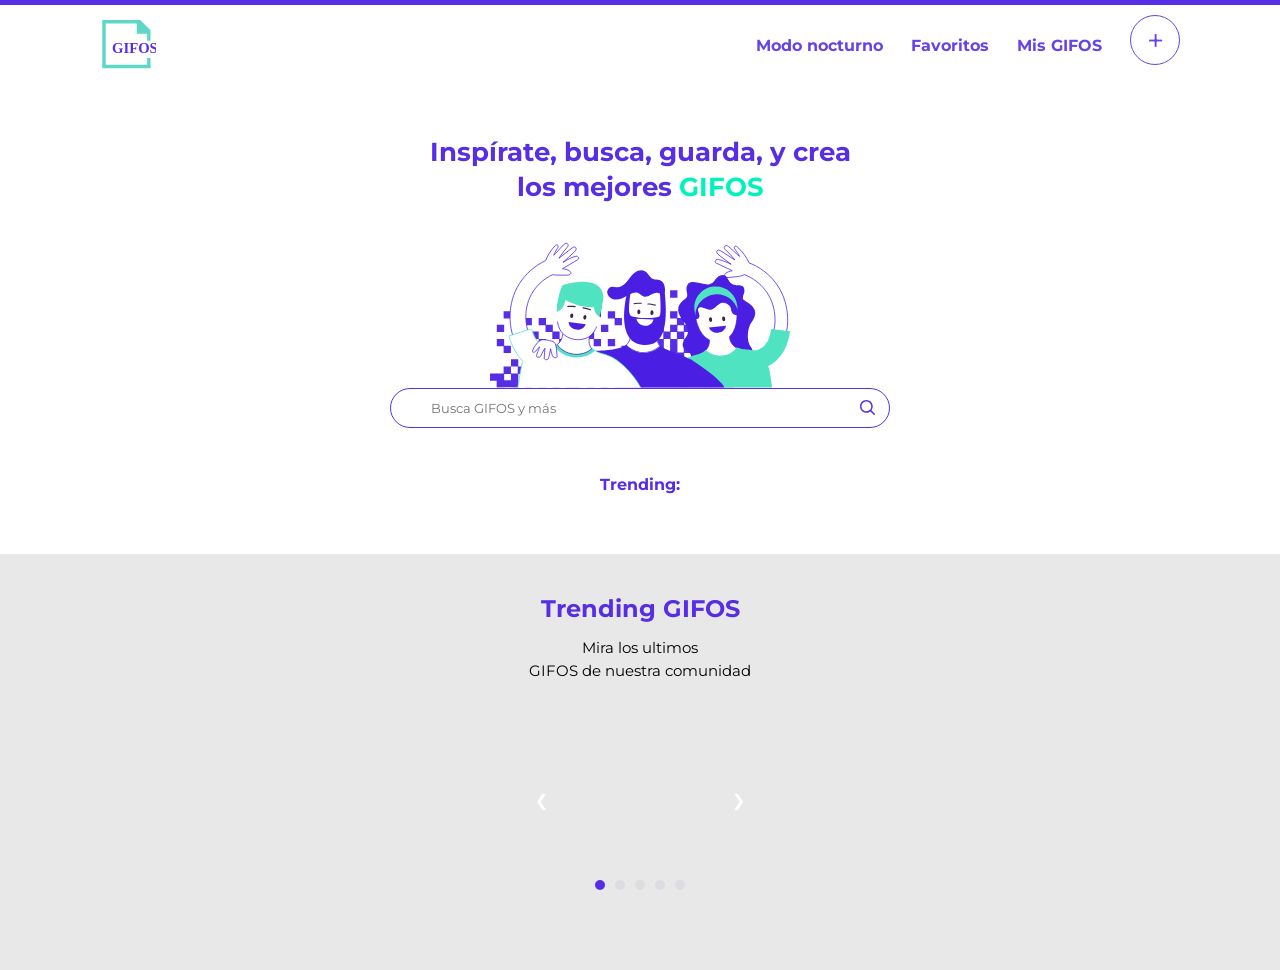
==== index.html @ fc8518ea "Add files via upload" ====
<!DOCTYPE html>
<html lang="en">
<head>
    <meta charset="UTF-8">
    <meta http-equiv="X-UA-Compatible" content="IE=edge">
    <meta name="viewport" content="width=device-width, initial-scale=1.0">
    <link rel="stylesheet" href="styles/styles.css">
    <link rel="preconnect" href="https://fonts.gstatic.com">
    <link href="https://fonts.googleapis.com/css2?family=Montserrat:wght@500;700&display=swap" rel="stylesheet">
    <title>Gifos</title>
</head>
<body>
    <header>
        <div class="linea_cabecera"></div>
        <div class="contenedor-logo-menu">
        <div class="container-logo">
        <img src="imagenes/logo-desktop.svg" alt="logo" class="logo-desktop"></div>
        <nav id="site-nav" class="site-nav">
            <ul>
                <li><a href="">Modo nocturno</a></li>
                <li><div class="linea-menu"></div></li>
                <li><a href="favoritos.html">Favoritos</a></li>
                <li><div class="linea-menu"></div></li>
                <li><a href="misgifos.html">Mis GIFOS</a></li>
                <li><div class="linea-menu"></div></li>
                <li><button class="boton-agregar">+</button></li>
            </ul>
        </nav>
        <div id="menu-toggle" class="menu-toggle" onclick="cambiarClase()">
            <div class="hamburguer"></div>
        </div>
    </div>
    </header>

    <main>
        <section class="container_titulo">
            <div class="caja-titulo-mobile">
                <h1 class="titulo1">Inspirate, busca,</h1> 
                <h1 class="titulo1">guarda, y crea los</h1> 
                <div class="caja-titulo2-mobile"> <h1 class="titulo2">mejores</h1>
                <h1 class="titulo-gifos">GIFOS</h1> </div>
            </div>
            <div class="caja-titulo-desktop">
                <h1 class="titulo1-desktop">Inspírate, busca, guarda, y crea</h1>
                <div class="caja-titulo2-desktop"><h1 class="titulo2-desktop">los mejores</h1>
                <h1 class="titulo-gifos-desktop">GIFOS</h1></div>
                
            </div> 
        </section>
        <section class="container_busqueda">
            <img src="imagenes/ilustra_header.svg" alt="ilustra_header" class="ilustra_header">
            <form id="search-form">
                <input id="search-input" type="text" placeholder="Busca GIFOS y más" autocomplete="off"><button id="searchBtn">
                    <img src="imagenes/icon-search.svg" alt="search" onclick="changeImage()" class="icon-search" id="icon-search"></button></input>
                </form>
                <div id="container-sugerencias" class="container-sugerencias"></div>
            <div id="contenedor-sugerencias-trendings">
            <p class="subtitulo-trending">Trending:</p>
            <div id="caja-texto-trending" class="caja-texto-trending"></div>
            </div>
            <div id="contenedor-titulo-busqueda"></div>
            <div id="results" class="results"></div>   
            <div id="boton-vermas"></div>
        </section>
        <section class="container_trendings">
            <div class="contenedor-tendencias" id="contenedor-tendencias">
                <h2 class="titulo-trending">Trending GIFOS</h2>
                <p class="descripcion-trending">Mira los ultimos</p>
                <p class="descripcion-trending">GIFOS de nuestra comunidad</p>
                <div class="slider-contenedor">
                <div class="card-gifos-trending" id="card-gifos-trending"></div>
                <div class="card-gifos-trending" id="card-gifos-trending2"></div>
                <div class="card-gifos-trending" id="card-gifos-trending3"></div>
                <div class="card-gifos-trending" id="card-gifos-trending4"></div>
                <div class="card-gifos-trending" id="card-gifos-trending5"></div>
                <div class="direcciones">
                    <a href="#contenedor-tendencias" class="atras" onclick="avanzaSlide(-1)">&#10094;</a>
                    <a href="#contenedor-tendencias" class="adelante" onclick="avanzaSlide(1)">&#10095;</a>
                </div>
                <div class="barras">
                    <span class="barra active" onclick="posicionSlide(1)"></span>
                    <span class="barra" onclick="posicionSlide(2)"></span>
                    <span class="barra" onclick="posicionSlide(3)"></span>
                    <span class="barra" onclick="posicionSlide(4)"></span>
                    <span class="barra" onclick="posicionSlide(5)"></span>
                </div>
            </div>
        </div>
        </section>
    </main>
    <script src="javascript/menu.js"></script>
    <script src="javascript/busqueda.js"></script>
    <script src="javascript/trendings.js"></script>
</body>
</html>
---- styles/styles.css ----
.linea_cabecera {
  width: 100%;
  height: 5px;
  background-color: #572EE5;
}

.logo-desktop {
  width: 56px;
  height: 49px;
  margin: 15px 0px 10px 15px;
}

header {
  position: relative;
}

header::after {
  content: '';
  clear: both;
  display: block;
}

.site-nav ul {
  list-style: none;
}

.linea-menu {
  width: 40px;
  height: 1px;
  background-color: #fff;
  margin: auto;
}

.site-nav li:last-child {
  border-bottom: none;
}

.site-nav a {
  color: #fff;
  display: block;
  padding: 2em 6em;
  text-decoration: none;
  font-family: "Montserrat", sans-serif;
  font-weight: medium;
  text-align: center;
  padding: 20px 0px 20px 0px;
}

.site-nav a:hover, .site-nav a:focus {
  background-color: rgba(255, 255, 255, 0.3);
}

.site-nav {
  top: 100%;
  right: 0;
  position: absolute;
  z-index: 1;
  background-color: #572EE5;
  opacity: 0.9;
  width: 100%;
  height: 1000%;
  -webkit-clip-path: circle(0px at top);
          clip-path: circle(0px at top);
  -webkit-transition: -webkit-clip-path ease-in-out 700ms;
  transition: -webkit-clip-path ease-in-out 700ms;
  transition: clip-path ease-in-out 700ms;
  transition: clip-path ease-in-out 700ms, -webkit-clip-path ease-in-out 700ms;
  padding-bottom: 20px;
}

.site-nav-open {
  -webkit-clip-path: circle(150% at top);
          clip-path: circle(150% at top);
}

.menu-toggle {
  padding: 5px;
  position: absolute;
  top: 10px;
  right: 10px;
  margin: 20px 10px 0px 0px;
  width: 20px;
  height: 20px;
}

.menu-open .hamburguer {
  -webkit-transform: rotate(45deg);
          transform: rotate(45deg);
}

.menu-open .hamburguer::before {
  opacity: 0;
}

.menu-open .hamburguer::after {
  -webkit-transform: translateY(-3px) rotate(-90deg);
          transform: translateY(-3px) rotate(-90deg);
}

.hamburguer, .hamburguer::before, .hamburguer::after {
  content: '';
  display: block;
  background-color: #572EE5;
  height: 3px;
  width: 20px;
  border-radius: 10px;
}

.hamburguer::before {
  -webkit-transform: translateY(-6px);
          transform: translateY(-6px);
}

.hamburguer::after {
  -webkit-transform: translateY(3px);
          transform: translateY(3px);
}

.boton-agregar {
  display: none;
}

@media (min-width: 800px) {
  .menu-toggle {
    display: none;
  }
  .site-nav {
    width: -webkit-fit-content;
    width: -moz-fit-content;
    width: fit-content;
    height: auto;
    position: relative;
    background: transparent;
    float: right;
    margin-top: 10px;
    -webkit-clip-path: initial;
            clip-path: initial;
    display: block;
  }
  .site-nav li {
    display: inline-block;
    border: none;
  }
  .site-nav a {
    padding: 0;
    margin-left: 20px;
    color: #572EE5;
    font-family: "Montserrat", sans-serif;
    font-weight: bold;
  }
  .site-nav a:hover {
    border-bottom: 2px solid #00F3BB;
  }
  .site-nav a:active {
    color: grey;
    border-bottom: 0px;
  }
  .linea-menu {
    display: none;
  }
  .contenedor-logo-menu {
    display: -webkit-box;
    display: -ms-flexbox;
    display: flex;
    -webkit-box-pack: justify;
        -ms-flex-pack: justify;
            justify-content: space-between;
    width: auto;
  }
  .logo-desktop {
    margin-left: 100px;
  }
  .boton-agregar {
    width: 50px;
    height: 50px;
    border-radius: 50%;
    font-size: 30px;
    display: block;
    background-color: #fff;
    text-align: center;
    color: #572EE5;
    border: 1px solid #572EE5;
    margin: 0px 100px 0px 20px;
    font-family: "Montserrat", sans-serif;
  }
  .boton-agregar:hover {
    background-color: #572EE5;
    color: #fff;
  }
  .boton-agregar:active {
    background-color: gray;
    color: #fff;
    border-color: gray;
  }
}

.caja-titulo-mobile {
  width: auto;
  margin: auto;
}

.caja-titulo2-mobile {
  display: -webkit-box;
  display: -ms-flexbox;
  display: flex;
  margin-left: auto;
  margin-right: auto;
  width: -webkit-fit-content;
  width: -moz-fit-content;
  width: fit-content;
}

.titulo1, .titulo2 {
  font-size: 23px;
  color: #572EE5;
  font-family: "Montserrat", sans-serif;
  font-weight: bold;
  text-align: center;
  line-height: 35px;
}

.titulo-gifos {
  color: #00F3BB;
  font-size: 25px;
  font-family: "Montserrat", sans-serif;
  font-weight: bold;
  text-align: center;
  line-height: 35px;
  margin-left: 7px;
}

.ilustra_header {
  width: 240px;
  height: 200px;
  margin: auto;
  display: block;
  margin-top: -20px;
}

.caja-titulo-desktop {
  display: none;
}

.icon-favoritos {
  margin: auto;
  display: block;
  width: 30px;
  height: 30px;
  margin-bottom: 10px;
}

@media (min-width: 800px) {
  .caja-titulo-mobile, .caja-titulo2-mobile {
    display: none;
  }
  .caja-titulo-desktop {
    display: block;
    margin-top: 50px;
  }
  .caja-titulo2-desktop {
    display: -webkit-box;
    display: -ms-flexbox;
    display: flex;
    margin-left: auto;
    margin-right: auto;
    width: -webkit-fit-content;
    width: -moz-fit-content;
    width: fit-content;
  }
  .titulo1-desktop, .titulo2-desktop {
    font-size: 26px;
    color: #572EE5;
    font-family: "Montserrat", sans-serif;
    font-weight: bold;
    text-align: center;
    line-height: 35px;
  }
  .titulo-gifos-desktop {
    color: #00F3BB;
    font-size: 26px;
    font-family: "Montserrat", sans-serif;
    font-weight: bold;
    text-align: center;
    line-height: 35px;
    margin-left: 7px;
  }
  .ilustra_header {
    width: 300px;
    height: 260px;
  }
}

.icon-search {
  width: 30px;
  height: 30px;
}

#search-input {
  width: 300px;
  height: 40px;
  margin-top: -42px;
  display: block;
  border-radius: 30px;
  border: 1px solid #572EE5;
  padding-left: 40px;
  font-family: "Montserrat", sans-serif;
  position: absolute;
  left: 50%;
  margin-left: -150px;
  outline: none;
}

.container-sugerencias {
  width: 300px;
  height: 150px;
  border-radius: 20px;
  border: 1px #572EE5 solid;
  display: none;
  position: relative;
  left: 50%;
  margin-left: -150px;
}

.textoSugerenciaStyle {
  color: grey;
  font-family: "Montserrat", sans-serif;
  margin: 15px 0px 0px 20px;
  font-size: 13px;
  font-weight: medium;
}

.textoSugerenciaStyle:hover {
  color: black;
}

.titulo-busqueda {
  color: #572EE5;
  text-align: center;
  font-family: "Montserrat", sans-serif;
  margin-top: 20px;
}

.results {
  display: -ms-grid;
  display: grid;
  -ms-grid-columns: 100px 120px;
      grid-template-columns: 100px 120px;
  -ms-grid-rows: 100px 100px;
      grid-template-rows: 100px 100px;
  -webkit-box-pack: center;
      -ms-flex-pack: center;
          justify-content: center;
  gap: 50px;
  margin-top: 40px;
}

.gifresults {
  width: 120px;
  height: 120px;
}

#searchBtn {
  margin-top: -30px;
  position: absolute;
  left: 50%;
  margin-left: 115px;
  border: none;
  background-color: transparent;
}

.icon-search {
  width: 15px;
  height: 15px;
}

.vermas {
  width: 100px;
  height: 40px;
  border: 2px solid #572EE5;
  border-radius: 50px;
  background-color: white;
  color: #572EE5;
  position: relative;
  left: 50%;
  margin: 30px 0px 0px -50px;
  font-size: 16px;
  font-family: "Montserrat", sans-serif;
  display: block;
}

.vermas:hover {
  background-color: #572EE5;
  color: white;
}

@media (min-width: 800px) {
  #search-input {
    width: 500px;
    margin-top: -57.5px;
    margin-left: -250px;
  }
  #searchBtn {
    margin-top: -45px;
    margin-left: 220px;
  }
}

.contenedor-tendencias {
  background-color: #e9e8e8;
  width: 100%;
  padding-top: 40px;
  padding-bottom: 40px;
  margin-top: -230px;
}

.contenedor-tendencias-busqueda {
  margin-top: 30px;
  background-color: #e9e8e8;
  width: 100%;
  padding-top: 40px;
  padding-bottom: 40px;
}

.titulo-trending {
  text-align: center;
  font-family: "Montserrat", sans-serif;
  color: #572EE5;
  margin-bottom: 15px;
}

.descripcion-trending {
  text-align: center;
  font-size: 15px;
  font-family: "Montserrat", sans-serif;
  margin-top: 4px;
}

.slider-contenedor {
  display: -webkit-box;
  display: -ms-flexbox;
  display: flex;
  position: relative;
  width: 250px;
  height: 200px;
  overflow: hidden;
  margin: auto;
  margin-top: 20px;
  margin-bottom: 30px;
}

.trending-gif {
  width: 300px;
  height: 200px;
  margin: auto;
  -webkit-transition: 2s;
  transition: 2s;
  vertical-align: top;
}

.direcciones {
  width: 100%;
  height: 100%;
  position: absolute;
  top: 0;
  display: -webkit-box;
  display: -ms-flexbox;
  display: flex;
  -webkit-box-pack: justify;
      -ms-flex-pack: justify;
          justify-content: space-between;
  -webkit-box-align: center;
      -ms-flex-align: center;
          align-items: center;
}

.direcciones a {
  color: #fff;
  text-decoration: none;
  display: inline-block;
  padding: 20px;
}

.direcciones a:hover {
  -webkit-transition: .5s;
  transition: .5s;
  background-color: rgba(255, 255, 255, 0.5);
}

.barras {
  position: absolute;
  bottom: 0;
  width: 100%;
  -webkit-box-pack: center;
      -ms-flex-pack: center;
          justify-content: center;
  margin-bottom: 10px;
  display: -webkit-box;
  display: -ms-flexbox;
  display: flex;
}

.barra {
  cursor: pointer;
  width: 10px;
  height: 10px;
  border-radius: 50%;
  margin: 0 5px;
  background: #dcdde1;
  display: inline-block;
}

.active {
  background-color: #572EE5;
}

.subtitulo-trending {
  font-family: "Montserrat", sans-serif;
  font-weight: bold;
  color: #572EE5;
  text-align: center;
  margin-top: 30px;
}

.texto-trending {
  font-family: "Montserrat", sans-serif;
  color: #572EE5;
  text-align: center;
  line-height: 15px;
  margin-top: 10px;
  font-size: 15px;
  margin-right: 5px;
}

.caja-texto-trending {
  display: block;
  margin: auto;
}

* {
  margin: 0;
  -webkit-box-sizing: border-box;
          box-sizing: border-box;
  padding: 0;
  scroll-behavior: smooth;
  max-width: 100vw;
}
/*# sourceMappingURL=styles.css.map */
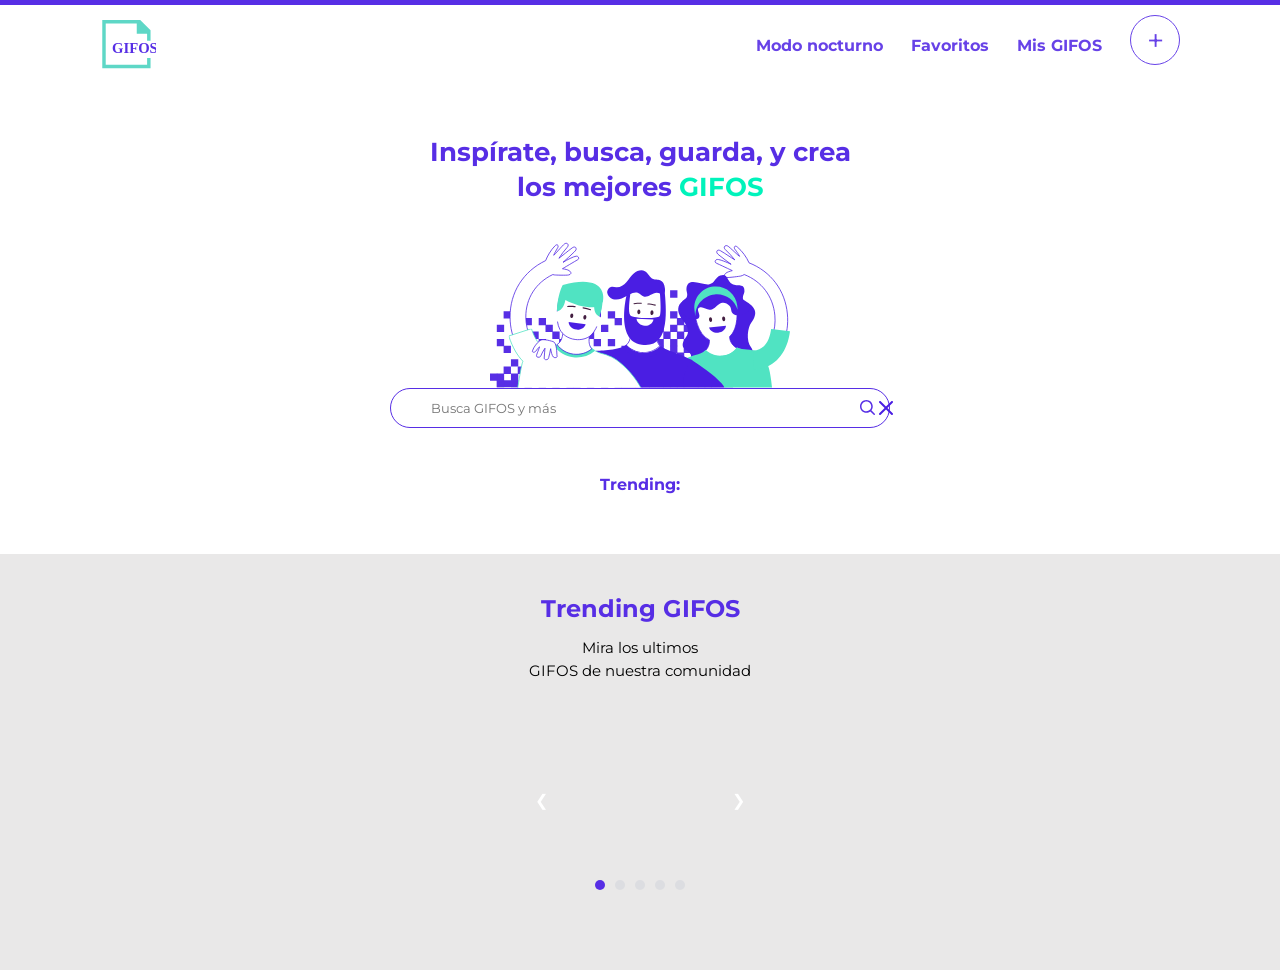
==== commit e76b3c6b: "Add files via upload" ====
--- a/index.html
+++ b/index.html
@@ -16,6 +16,14 @@
         <div class="container-logo">
         <img src="imagenes/logo-desktop.svg" alt="logo" class="logo-desktop"></div>
         <nav id="site-nav" class="site-nav">
+            <!-- <form id="search-form">
+                <input id="search-input-menu" type="text" placeholder="Busca GIFOS y más" autocomplete="off"><button id="searchBtn-menu">
+                    <img src="imagenes/icon-search.svg" alt="search" onclick="changeImage()" class="icon-search" id="icon-search-menu"></button>
+                </form>
+                <div id="container-sugerencias" class="container-sugerencias"></div>
+            <div id="contenedor-titulo-busqueda"></div>
+            <div id="results" class="results"></div>   
+            <div id="boton-vermas"></div> -->
             <ul>
                 <li><a href="">Modo nocturno</a></li>
                 <li><div class="linea-menu"></div></li>
@@ -23,7 +31,7 @@
                 <li><div class="linea-menu"></div></li>
                 <li><a href="misgifos.html">Mis GIFOS</a></li>
                 <li><div class="linea-menu"></div></li>
-                <li><button class="boton-agregar">+</button></li>
+                <li><button class="boton-agregar" id="boton-mas">+</button></li>
             </ul>
         </nav>
         <div id="menu-toggle" class="menu-toggle" onclick="cambiarClase()">
@@ -50,8 +58,9 @@
         <section class="container_busqueda">
             <img src="imagenes/ilustra_header.svg" alt="ilustra_header" class="ilustra_header">
             <form id="search-form">
-                <input id="search-input" type="text" placeholder="Busca GIFOS y más" autocomplete="off"><button id="searchBtn">
-                    <img src="imagenes/icon-search.svg" alt="search" onclick="changeImage()" class="icon-search" id="icon-search"></button></input>
+                <input id="search-input" type="text" placeholder="Busca GIFOS y más" autocomplete="off"><div id="searchBtn">
+                    <img src="imagenes/icon-search.svg" alt="search" class="icon-search" id="icon-search">
+                    <img src="imagenes/close.svg" alt="close" class="icon-close" id="icon-close"></div>
                 </form>
                 <div id="container-sugerencias" class="container-sugerencias"></div>
             <div id="contenedor-sugerencias-trendings">
